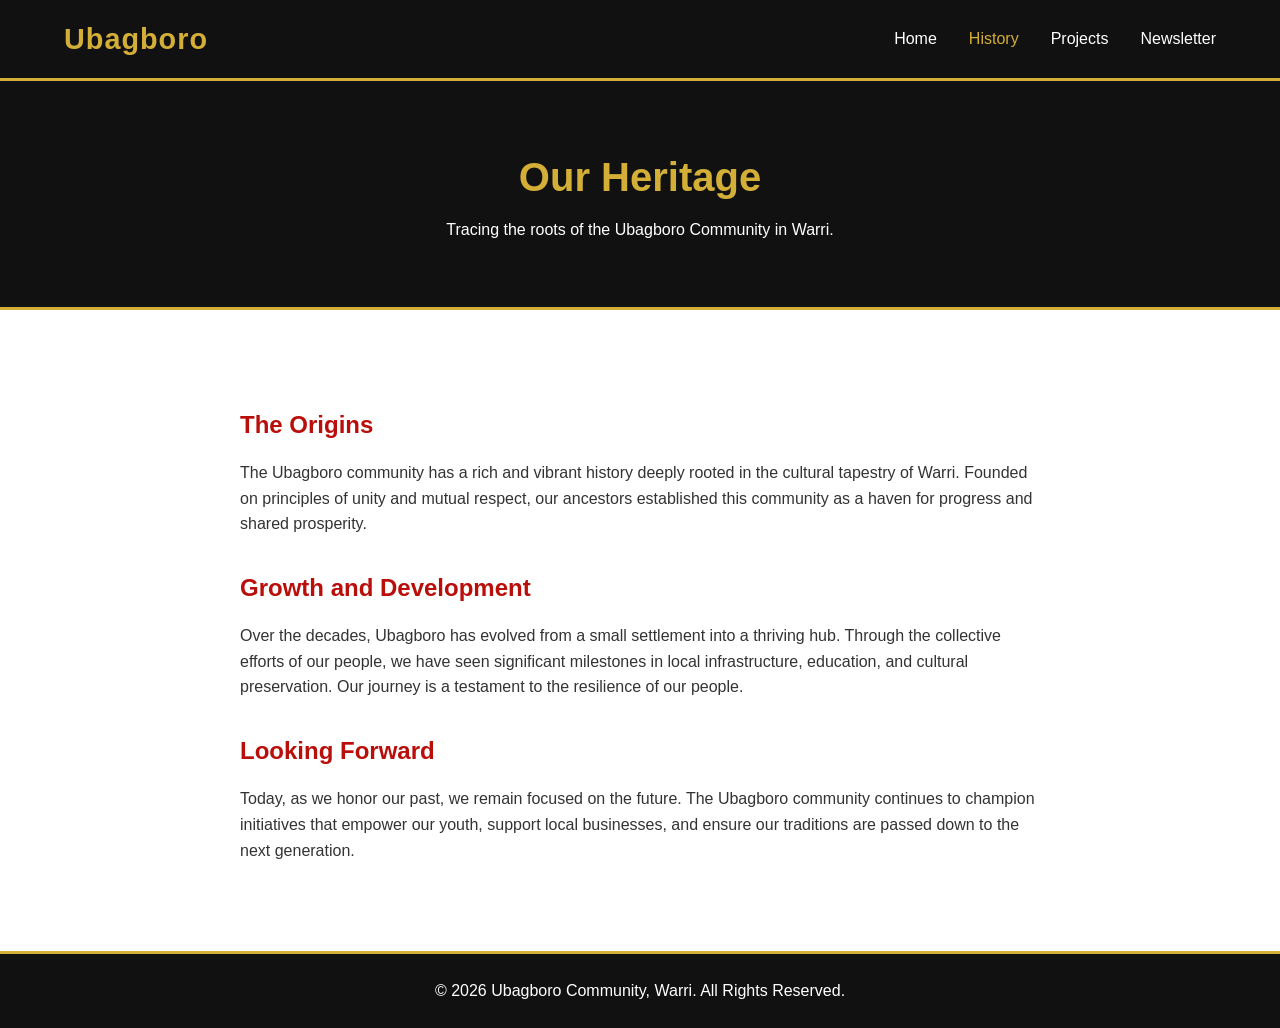
==== history.html @ 831f1612 "Initial commit" ====
<!DOCTYPE html>
<html lang="en">
<head>
    <meta charset="UTF-8">
    <meta name="viewport" content="width=device-width, initial-scale=1.0">
    <title>Our History | Ubagboro Community</title>
    <link rel="stylesheet" href="css/style.css">
</head>
<body>

    <header class="navbar">
        <div class="logo">
            <h1>Ubagboro</h1>
        </div>
        <nav>
            <ul class="nav-links">
                <li><a href="index.html">Home</a></li>
                <li><a href="history.html" class="active">History</a></li>
                <li><a href="projects.html">Projects</a></li>
                <li><a href="newsletter.html">Newsletter</a></li>
            </ul>
            <div class="hamburger" id="hamburger">
                <span></span>
                <span></span>
                <span></span>
            </div>
        </nav>
    </header>

    <main>
        <section class="page-header">
            <h2>Our Heritage</h2>
            <p>Tracing the roots of the Ubagboro Community in Warri.</p>
        </section>

        <section class="content-section">
            <div class="text-container">
                <h3>The Origins</h3>
                <p>The Ubagboro community has a rich and vibrant history deeply rooted in the cultural tapestry of Warri. Founded on principles of unity and mutual respect, our ancestors established this community as a haven for progress and shared prosperity.</p>
                
                <h3>Growth and Development</h3>
                <p>Over the decades, Ubagboro has evolved from a small settlement into a thriving hub. Through the collective efforts of our people, we have seen significant milestones in local infrastructure, education, and cultural preservation. Our journey is a testament to the resilience of our people.</p>

                <h3>Looking Forward</h3>
                <p>Today, as we honor our past, we remain focused on the future. The Ubagboro community continues to champion initiatives that empower our youth, support local businesses, and ensure our traditions are passed down to the next generation.</p>
            </div>
        </section>
    </main>

    <footer>
        <p>&copy; 2026 Ubagboro Community, Warri. All Rights Reserved.</p>
    </footer>

    <script src="js/script.js"></script>
</body>
</html>
---- css/style.css ----
/* Color Palette Variables */
:root {
    --primary-white: #ffffff;
    --primary-black: #111111;
    --secondary-red: #B90E0A; /* Royal Red */
    --secondary-gold: #D4AF37; /* Royal Gold */
    --text-dark: #333333;
}

* {
    margin: 0;
    padding: 0;
    box-sizing: border-box;
    font-family: 'Segoe UI', Tahoma, Geneva, Verdana, sans-serif;
}

body {
    background-color: var(--primary-white);
    color: var(--text-dark);
    line-height: 1.6;
}

/* Navigation */
.navbar {
    background-color: var(--primary-black);
    color: var(--primary-white);
    display: flex;
    justify-content: space-between;
    align-items: center;
    padding: 1rem 5%;
    position: sticky;
    top: 0;
    z-index: 100;
    border-bottom: 3px solid var(--secondary-gold);
}

.logo h1 {
    color: var(--secondary-gold);
    font-size: 1.8rem;
    letter-spacing: 1px;
}

.nav-links {
    list-style: none;
    display: flex;
    gap: 2rem;
}

.nav-links a {
    color: var(--primary-white);
    text-decoration: none;
    font-weight: 500;
    transition: color 0.3s ease;
}

.nav-links a:hover, .nav-links a.active {
    color: var(--secondary-gold);
}

/* Hero Section */
.hero {
    background-color: var(--primary-black);
    color: var(--primary-white);
    height: 70vh;
    display: flex;
    align-items: center;
    justify-content: center;
    text-align: center;
    padding: 0 20px;
    border-bottom: 5px solid var(--secondary-red);
}

.hero-content h2 {
    font-size: 3rem;
    margin-bottom: 1rem;
    color: var(--primary-white);
}

.hero-content p {
    font-size: 1.2rem;
    margin-bottom: 2rem;
    color: #cccccc;
}

/* Buttons */
.btn {
    padding: 10px 25px;
    text-decoration: none;
    border-radius: 5px;
    font-weight: bold;
    display: inline-block;
    margin: 0 10px;
    transition: all 0.3s ease;
}

.btn-primary {
    background-color: var(--secondary-red);
    color: var(--primary-white);
    border: 2px solid var(--secondary-red);
}

.btn-primary:hover {
    background-color: transparent;
    color: var(--secondary-red);
}

.btn-secondary {
    background-color: transparent;
    color: var(--secondary-gold);
    border: 2px solid var(--secondary-gold);
}

.btn-secondary:hover {
    background-color: var(--secondary-gold);
    color: var(--primary-black);
}

/* Intro Section */
.intro {
    padding: 4rem 10%;
    text-align: center;
}

.intro h3 {
    color: var(--secondary-red);
    margin-bottom: 1rem;
    font-size: 2rem;
}

/* Footer */
footer {
    background-color: var(--primary-black);
    color: var(--primary-white);
    text-align: center;
    padding: 1.5rem 0;
    border-top: 3px solid var(--secondary-gold);
}

/* Simple Mobile Menu Setup */
.hamburger { display: none; cursor: pointer; }
.hamburger span { display: block; width: 25px; height: 3px; background-color: var(--secondary-gold); margin: 5px; }

@media (max-width: 768px) {
    .nav-links { display: none; }
    .hamburger { display: block; }
}
/* Page Headers (History, Newsletter, Projects) */
.page-header {
    background-color: var(--primary-black);
    color: var(--primary-white);
    padding: 4rem 20px;
    text-align: center;
    border-bottom: 3px solid var(--secondary-gold);
}

.page-header h2 {
    font-size: 2.5rem;
    color: var(--secondary-gold);
    margin-bottom: 0.5rem;
}

/* Content Sections */
.content-section {
    padding: 4rem 10%;
    background-color: var(--primary-white);
}

.text-container {
    max-width: 800px;
    margin: 0 auto;
}

.text-container h3 {
    color: var(--secondary-red);
    margin-top: 2rem;
    margin-bottom: 1rem;
    font-size: 1.5rem;
}

.text-container p {
    margin-bottom: 1.5rem;
    color: var(--text-dark);
}

/* Form Styling */
.form-container {
    max-width: 600px;
    margin: 0 auto;
    background-color: #f9f9f9;
    padding: 2rem;
    border-radius: 8px;
    border-top: 4px solid var(--secondary-red);
    box-shadow: 0 4px 6px rgba(0,0,0,0.1);
}

.form-group {
    margin-bottom: 1.5rem;
}

.form-group label {
    display: block;
    margin-bottom: 0.5rem;
    font-weight: bold;
    color: var(--primary-black);
}

.form-group input {
    width: 100%;
    padding: 10px;
    border: 1px solid #ccc;
    border-radius: 4px;
    font-size: 1rem;
}

.form-group input:focus {
    outline: none;
    border-color: var(--secondary-gold);
    box-shadow: 0 0 5px rgba(212, 175, 55, 0.5);
}

.submit-btn {
    width: 100%;
    font-size: 1.1rem;
    margin: 1rem 0 0 0;
    cursor: pointer;
}
/* Projects Grid */
.projects-grid {
    display: grid;
    grid-template-columns: repeat(auto-fit, minmax(300px, 1fr));
    gap: 2rem;
    max-width: 1200px;
    margin: 0 auto;
}

.project-card {
    background-color: var(--primary-white);
    border: 1px solid #eee;
    border-radius: 8px;
    overflow: hidden;
    transition: transform 0.3s ease, box-shadow 0.3s ease;
    display: flex;
    flex-direction: column;
}

.project-card:hover {
    transform: translateY(-10px);
    box-shadow: 0 10px 20px rgba(0,0,0,0.1);
}

.project-image {
    width: 100%;
    height: 200px;
    background-color: #f0f0f0;
}

.img-placeholder {
    width: 100%;
    height: 100%;
    display: flex;
    align-items: center;
    justify-content: center;
    color: #999;
    font-weight: bold;
    background: linear-gradient(45deg, #eee, #ddd);
}

.project-info {
    padding: 1.5rem;
}

.status-tag {
    display: inline-block;
    font-size: 0.75rem;
    text-transform: uppercase;
    font-weight: bold;
    padding: 3px 10px;
    background-color: var(--secondary-gold);
    color: var(--primary-black);
    border-radius: 20px;
    margin-bottom: 1rem;
}

.status-tag.completed {
    background-color: var(--secondary-red);
    color: var(--primary-white);
}

.project-info h3 {
    color: var(--primary-black);
    margin-bottom: 0.5rem;
}

.project-info p {
    font-size: 0.95rem;
    color: #666;
    margin-bottom: 1.5rem;
}

.read-more {
    text-decoration: none;
    color: var(--secondary-red);
    font-weight: bold;
    font-size: 0.9rem;
    transition: color 0.3s ease;
}

.read-more:hover {
    color: var(--secondary-gold);
}
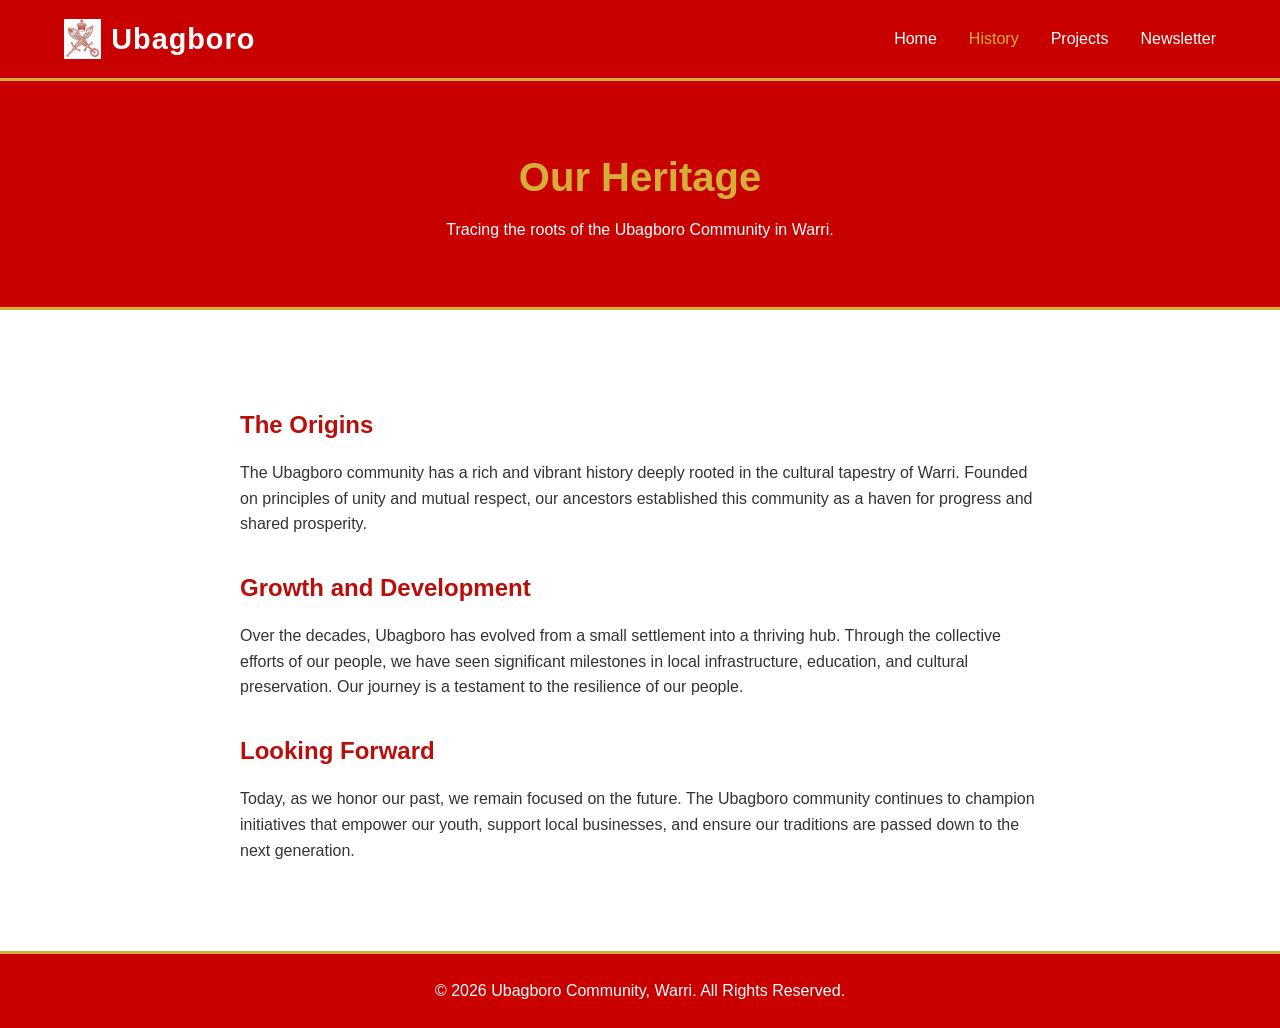
==== commit bfb0b3c3: "Added community website files" ====
--- a/history.html
+++ b/history.html
@@ -10,8 +10,11 @@
 
     <header class="navbar">
         <div class="logo">
-            <h1>Ubagboro</h1>
-        </div>
+    <a href="index.html" style="display: flex; align-items: center; gap: 10px; text-decoration: none; color: inherit;">
+        <img src="logo.png" alt="Ubagboro Logo">
+        <h1>Ubagboro</h1>
+    </a>
+</div>
         <nav>
             <ul class="nav-links">
                 <li><a href="index.html">Home</a></li>
--- a/css/style.css
+++ b/css/style.css
@@ -1,9 +1,9 @@
 /* Color Palette Variables */
 :root {
     --primary-white: #ffffff;
-    --primary-black: #111111;
-    --secondary-red: #B90E0A; /* Royal Red */
-    --secondary-gold: #D4AF37; /* Royal Gold */
+    --primary-black: #c90000;
+    --secondary-red: #B90E0A; 
+    --secondary-gold: #D4AF37; /* Changed from #dbdbdb to a real royal gold hex code */
     --text-dark: #333333;
 }
 
@@ -35,9 +35,21 @@
 }
 
 .logo h1 {
-    color: var(--secondary-gold);
+    color: var(--primary-white);
     font-size: 1.8rem;
     letter-spacing: 1px;
+}
+/* Align the logo image and text side-by-side */
+.logo {
+    display: flex;
+    align-items: center;
+    gap: 10px; /* Adds a little space between the image and the text */
+}
+
+/* Control the size of the logo image */
+.logo img {
+    height: 40px; /* You can increase or decrease this number to get the perfect size */
+    width: auto;
 }
 
 .nav-links {
@@ -59,7 +71,13 @@
 
 /* Hero Section */
 .hero {
-    background-color: var(--primary-black);
+    /* Fallback color if the image doesn't load */
+    background-color: var(--primary-black); 
+    /* Adds a dark gradient overlay so your white text stays readable over the image */
+    background-image: linear-gradient(rgba(0, 0, 0, 0.7), rgba(0, 0, 0, 0.7)), url('../hero-bg.jpg');
+    background-size: cover;
+    background-position: center;
+    background-repeat: no-repeat;
     color: var(--primary-white);
     height: 70vh;
     display: flex;
@@ -68,6 +86,17 @@
     text-align: center;
     padding: 0 20px;
     border-bottom: 5px solid var(--secondary-red);
+}
+.btn-gold {
+    background-color: var(--secondary-gold);
+    color: #111; /* Dark text for better contrast against the gold background */
+    border: 2px solid var(--secondary-gold);
+}
+
+.btn-gold:hover {
+    background-color: transparent;
+    color: var(--secondary-gold);
+    border: 2px solid var(--secondary-gold);
 }
 
 .hero-content h2 {
